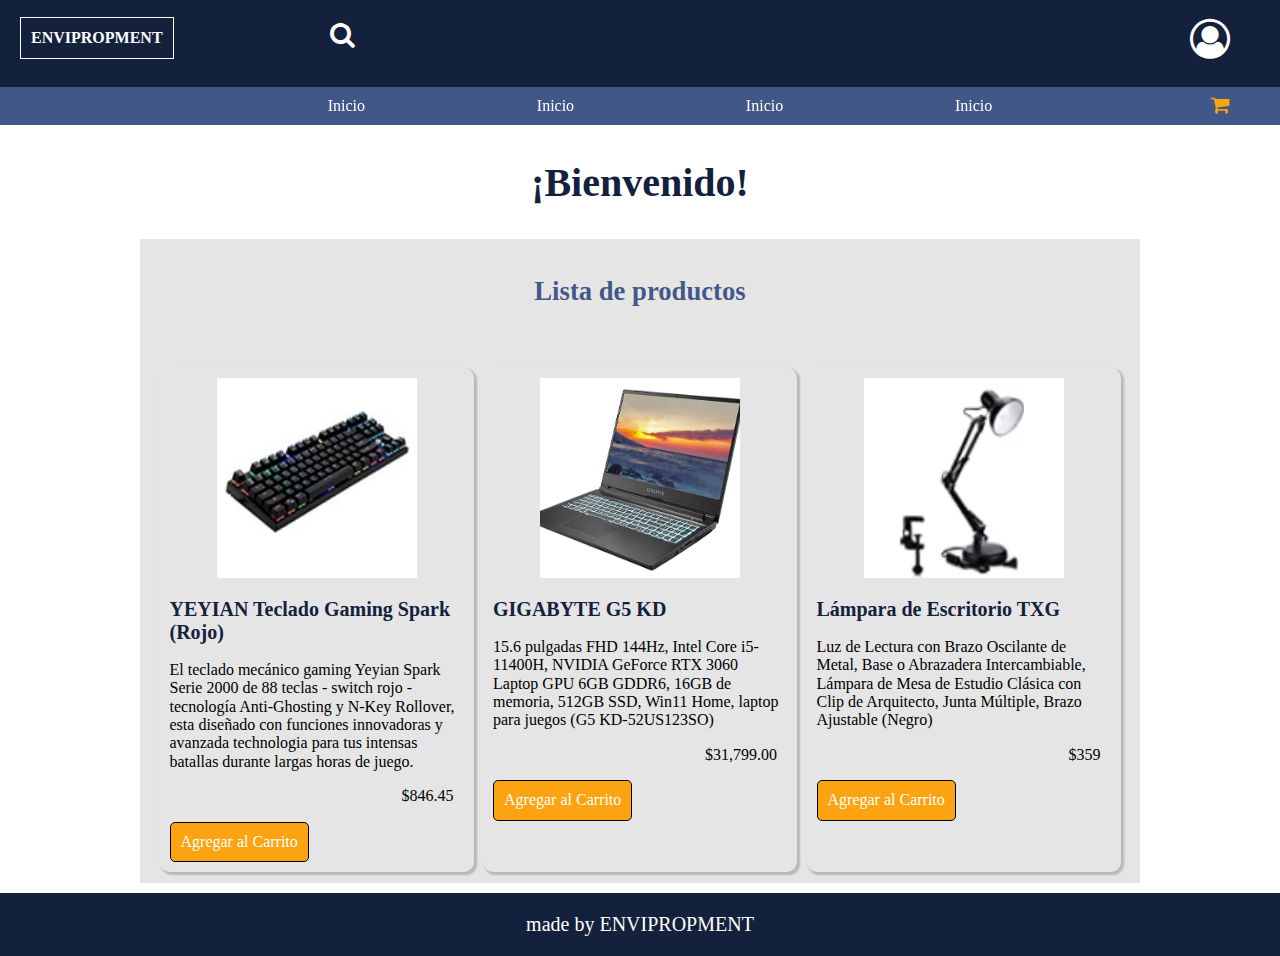
==== index.html @ 047ee3a3 "xd nomas" ====
<!DOCTYPE html>
<html lang="en">
<head>
    <meta charset="UTF-8">
    <meta http-equiv="X-UA-Compatible" content="IE=edge">
    <meta name="viewport" content="width=device-width, initial-scale=1.0">
    <title>Document</title>
    <link rel="stylesheet" href="css/main.css">
    <link rel="stylesheet" href="css/font-awesome.min.css"/>
    <link rel="stylesheet" href="css/header.css">
    <link rel="stylesheet" href="css/normalize.css">
</head>
<body>
    <header>
        <div class="contenedor-arriba">
            <a href="#" class="btn-nombre"><h1>ENVIPROPMENT</h1></a>
            <div class="contenedor-busqueda">
                <a href="#" class="btn-busqueda"><i class="fa fa-search" aria-hidden="true"></i></a>
            </div>
            
            <ul class="nav">
                <li>
                    <a href="#" class="btn-usuario"><i class="fa fa-user-circle-o" aria-hidden="true"></i></a>
                  <ul>
                    <li><a href="#">INICIAR SESION </a></li>
                    <li><a href="#">CONFIGURACION</a></li>
                  </ul>
                </li>
            </ul>
           
        </div>
        <div class="contenedor-abajo">
            <a href="#" class="btn-carrito"><i class="fa fa-shopping-cart" aria-hidden="true"></i></a>
            <ul>
                <li><a href="#">Inicio</a></li>
                <li><a href="#">Inicio</a></li>
                <li><a href="#">Inicio</a></li>
                <li><a href="#">Inicio</a></li>
            </ul>
        </div>
    </header>
    <main>
        <h2>¡Bienvenido!</h2>
        <div class="container">
            <h3>Lista de productos</h3>
            <div class="contenedor-productos" id="contenedor-productos">
                <!-- <article class="producto" id="producto">
                    <div class="contenedor-img">
                        <img src="img/producto1.png" alt="">
                    </div>
                    <div class="contenedor-descripcion">
                        <h2 id="nombre-producto">NombreProducto</h2>
                        <p class="descripcion" id="descripcion-producto">Descripción</p>
                        <p class="precio" id="precio-producto">$150</p>
                        <a href="#" class="btn-agregar-carrito" id="btn-agregar-carrito">Agregar al Carrito</a>
                    </div>
                </article> -->
                
            </div>
        </div>
    </main>
    <!-- <button id="agregar">Agregar</button> -->
    <footer>
        <p>made by ENVIPROPMENT</p>
    </footer>
    <script src="js/jquery-3.6.0.min.js"></script>
    <script src="js/cookie.js"></script>
    <script src="js/programa.js"></script>
    <script src="js/productos.js"></script>
</body>
</html>
---- css/main.css ----
main{
    margin-top: 100px; 
    text-align: center;  
}

.container {
    width: 1000px;
    margin: 0 auto;
}

.container .producto{
    width: 30%;
    /* border: #000 solid 1px; */
    /* box-shadow: 1px 2px 2px 1px black; */
    box-shadow: 2px 2px 2px 1px rgba(0, 0, 0, 0.2);
    padding: 10px;
    border-radius: 10px;
    margin-top: 10px;
}

.container .producto h2{
    font-size: 15pt;
    margin-top: 20px;
}

.container .producto .precio{
    text-align: right;
    margin-right: 10px;
}

main .container{
    background: #e5e5e5;
    text-align: center;
    padding-top: 10px;
}
main h2{
    margin-top: 160px;
    color: #14213D;
    font-size: 30pt;
}

main .container h3{
    display: block;
    font-size: 20pt;
    color: rgba(61, 84, 134, 0.98);
    /* color: #fca311; */
}

main .container .contenedor-productos{
    display: flex;
    flex-wrap: wrap;
    justify-content: space-evenly;
    padding: 25px 10px;
    text-align: left;
    max-height: 500px;
    overflow-y: scroll;
    overflow-x: hidden;
}

main .container .contenedor-productos .contenedor-descripcion .btn-agregar-carrito{
    display: inline-block;
    text-decoration: none;
    color: white;
    padding: 10px;
    background: #FCA311;
    border: 1px solid #000;
    border-radius: 5px;
    cursor: pointer;
}

main .container .contenedor-img{
    width: 100%;
    text-align: center;
}

main .container .contenedor-img img{
    width: 200px;
    height: 200px;
    vertical-align: top;
    
}
---- css/header.css ----
header{
    text-align: center;
    position: fixed;
    width: 100%;
    top:0;
}

/* header h2{
    color: #14213D;
    font-size: 30pt;
} */

/* header .contenedor-abajo, header .contenedor-arriba{
    position: sticky;
    top: 0px;
} */


header .contenedor-arriba{
    z-index: 2;
    background: #14213D;
    position:relative;
    overflow: visible;
    padding: 20px;
}
header .contenedor-arriba .nav .btn-usuario, header .contenedor-arriba .btn-nombre{
    position: absolute;
}
header .contenedor-arriba .btn-nombre{
    display: block;
    border: #fff solid 1px;
    font-size: 6pt;
    text-decoration: none;
    color: #fff;
    left: 20px;
    top: 20%;
    padding: 0 10px;
}

header .contenedor-arriba .contenedor-busqueda{
    margin: 0 auto;
    width: 50%;
    color: #fff;
    text-align: left;
}

header .contenedor-arriba .contenedor-busqueda .btn-busqueda{
    color: #fff;
    font-size: 20pt;
}

header .contenedor-arriba .nav .btn-usuario{
    right: 50px;
    top: 20%;
    font-size: 30pt;
    color: #fff;
}

ul,ol{
    list-style: none;
}



header .contenedor-arriba .nav ul,header .contenedor-arriba .nav li{
    right: 50px;
    top: 20%;
    color: #fff;
 }

 header .contenedor-arriba .nav li ul a{
    background-color: #FCA311;
    color: white;
    text-decoration: none;
    padding: 10px 15px;
    display: block;
 }

 header .contenedor-arriba .nav li ul a:hover{
    background-color: #434343;
}

header .contenedor-arriba .nav  li ul {
    margin-top: 40px;
    display: none;
    position: absolute;
    min-width: 140px;
} 

header .contenedor-arriba .nav li:hover > ul{
    display: block;
}




header .contenedor-abajo{
    z-index: 1;
    background: rgba(61, 84, 134, 0.98);
    position:relative;
    overflow: hidden;
    padding: 10px;
    position: relative;
}

header .contenedor-abajo .btn-carrito{
    position: absolute;
    font-size: 15pt;
    right: 50px;
    top: 20%;
    color: #fca311;

}


header .contenedor-abajo ul{
    width: 80%;
    margin: 0 auto;
    display: flex;
    justify-content: space-evenly;
}

header .contenedor-abajo ul a{
    text-decoration: none;
    color: #fff;
}

header .contenedor-abajo ul li{
    list-style: none;
}

footer{
    text-align: center;
    font-size: 15pt;
    background:#14213D;
    overflow: hidden;
    margin-top: 10px;
    color: #fff;
}
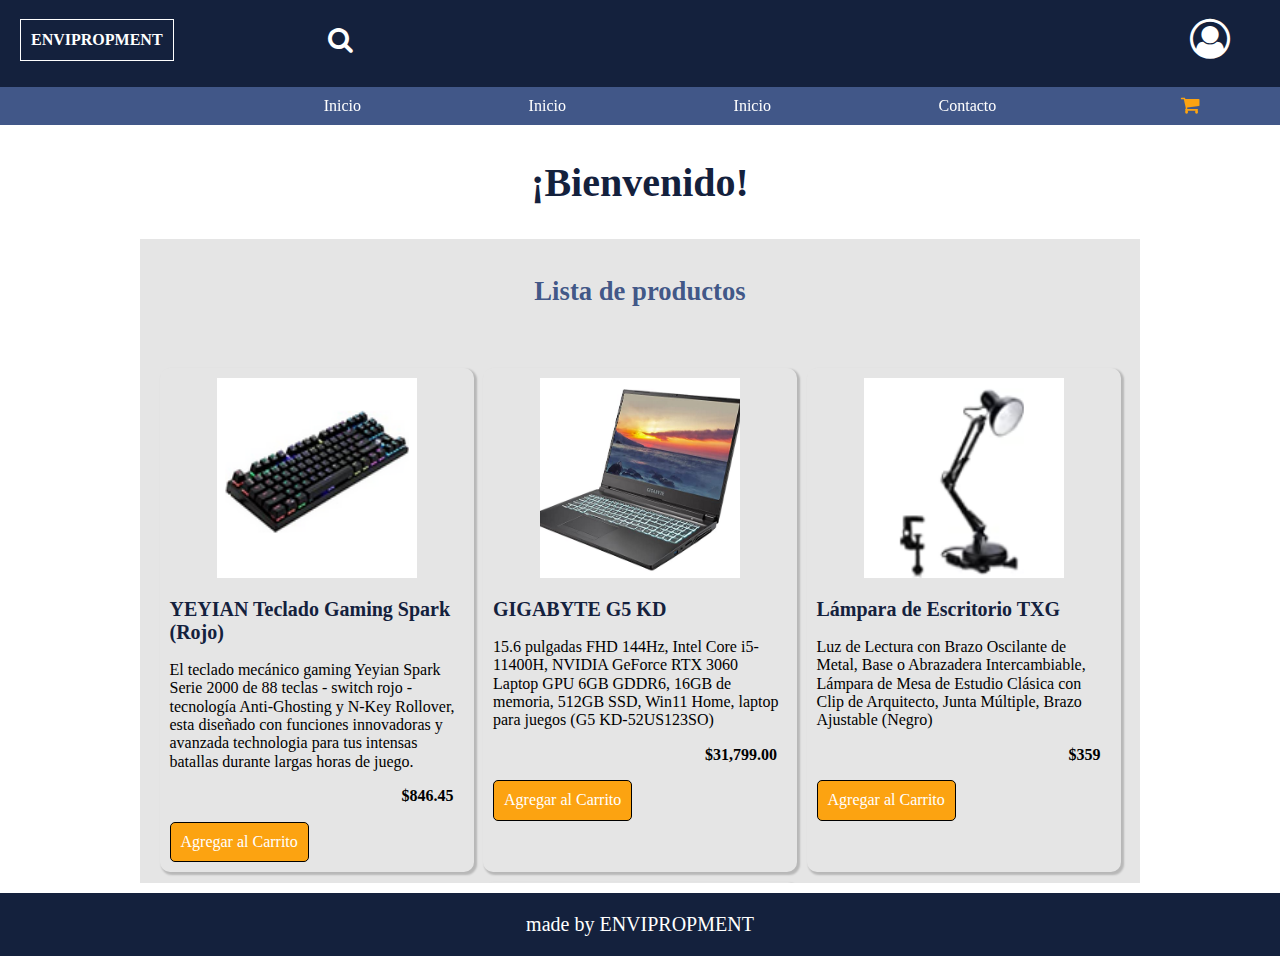
==== commit fdf6c7ad: "xd" ====
--- a/index.html
+++ b/index.html
@@ -13,29 +13,29 @@
 <body>
     <header>
         <div class="contenedor-arriba">
-            <a href="#" class="btn-nombre"><h1>ENVIPROPMENT</h1></a>
+            <a href="index.html" class="btn-nombre"><h1>ENVIPROPMENT</h1></a>
             <div class="contenedor-busqueda">
                 <a href="#" class="btn-busqueda"><i class="fa fa-search" aria-hidden="true"></i></a>
             </div>
             
             <ul class="nav">
                 <li>
-                    <a href="#" class="btn-usuario"><i class="fa fa-user-circle-o" aria-hidden="true"></i></a>
+                    <a href="#" class="btn-usuario"><span class="usuario">Nombre</span><i class="fa fa-user-circle-o" aria-hidden="true"></i></a>
                   <ul>
-                    <li><a href="#">INICIAR SESION </a></li>
-                    <li><a href="#">CONFIGURACION</a></li>
+                    <li><a href="#">CERRAR SESION </a></li>
+                    <li><a href="configuration.html">CONFIGURACION</a></li>
                   </ul>
                 </li>
             </ul>
            
         </div>
         <div class="contenedor-abajo">
-            <a href="#" class="btn-carrito"><i class="fa fa-shopping-cart" aria-hidden="true"></i></a>
+            <a href="carrito.html" class="btn-carrito"><i class="fa fa-shopping-cart" aria-hidden="true"></i></a>
             <ul>
                 <li><a href="#">Inicio</a></li>
                 <li><a href="#">Inicio</a></li>
                 <li><a href="#">Inicio</a></li>
-                <li><a href="#">Inicio</a></li>
+                <li><a href="contacto.html">Contacto</a></li>
             </ul>
         </div>
     </header>
--- a/css/main.css
+++ b/css/main.css
@@ -17,6 +17,7 @@
     padding: 10px;
     border-radius: 10px;
     margin-top: 10px;
+    overflow: hidden;
 }
 
 .container .producto h2{
@@ -27,6 +28,7 @@
 .container .producto .precio{
     text-align: right;
     margin-right: 10px;
+    font-weight: bold;
 }
 
 main .container{
--- a/css/header.css
+++ b/css/header.css
@@ -1,4 +1,3 @@
-
 header{
     text-align: center;
     position: fixed;
@@ -16,13 +15,12 @@
     top: 0px;
 } */
 
-
 header .contenedor-arriba{
     z-index: 2;
     background: #14213D;
     position:relative;
     overflow: visible;
-    padding: 20px;
+    padding: 15px;
 }
 header .contenedor-arriba .nav .btn-usuario, header .contenedor-arriba .btn-nombre{
     position: absolute;
@@ -34,7 +32,7 @@
     text-decoration: none;
     color: #fff;
     left: 20px;
-    top: 20%;
+    top: 22%;
     padding: 0 10px;
 }
 
@@ -43,11 +41,13 @@
     width: 50%;
     color: #fff;
     text-align: left;
+    margin-top: 10px;
 }
 
 header .contenedor-arriba .contenedor-busqueda .btn-busqueda{
     color: #fff;
     font-size: 20pt;
+    display: block;
 }
 
 header .contenedor-arriba .nav .btn-usuario{
@@ -55,6 +55,13 @@
     top: 20%;
     font-size: 30pt;
     color: #fff;
+    text-decoration: none;
+}
+
+header .contenedor-arriba .nav .btn-usuario .usuario{
+    margin-right: 10px;
+    font-size: 25pt;
+    display: none;
 }
 
 ul,ol{
@@ -62,10 +69,10 @@
 }
 
 
-
+/* -------------------------------------------------------------- */
 header .contenedor-arriba .nav ul,header .contenedor-arriba .nav li{
     right: 50px;
-    top: 20%;
+    top: 26%;
     color: #fff;
  }
 
@@ -80,7 +87,7 @@
  header .contenedor-arriba .nav li ul a:hover{
     background-color: #434343;
 }
-
+/*----------------------------------------------------------------------------------------- */
 header .contenedor-arriba .nav  li ul {
     margin-top: 40px;
     display: none;
@@ -91,9 +98,6 @@
 header .contenedor-arriba .nav li:hover > ul{
     display: block;
 }
-
-
-
 
 header .contenedor-abajo{
     z-index: 1;
@@ -107,12 +111,10 @@
 header .contenedor-abajo .btn-carrito{
     position: absolute;
     font-size: 15pt;
-    right: 50px;
+    right: 80px;
     top: 20%;
     color: #fca311;
-
 }
-
 
 header .contenedor-abajo ul{
     width: 80%;
@@ -137,4 +139,4 @@
     overflow: hidden;
     margin-top: 10px;
     color: #fff;
-}
+}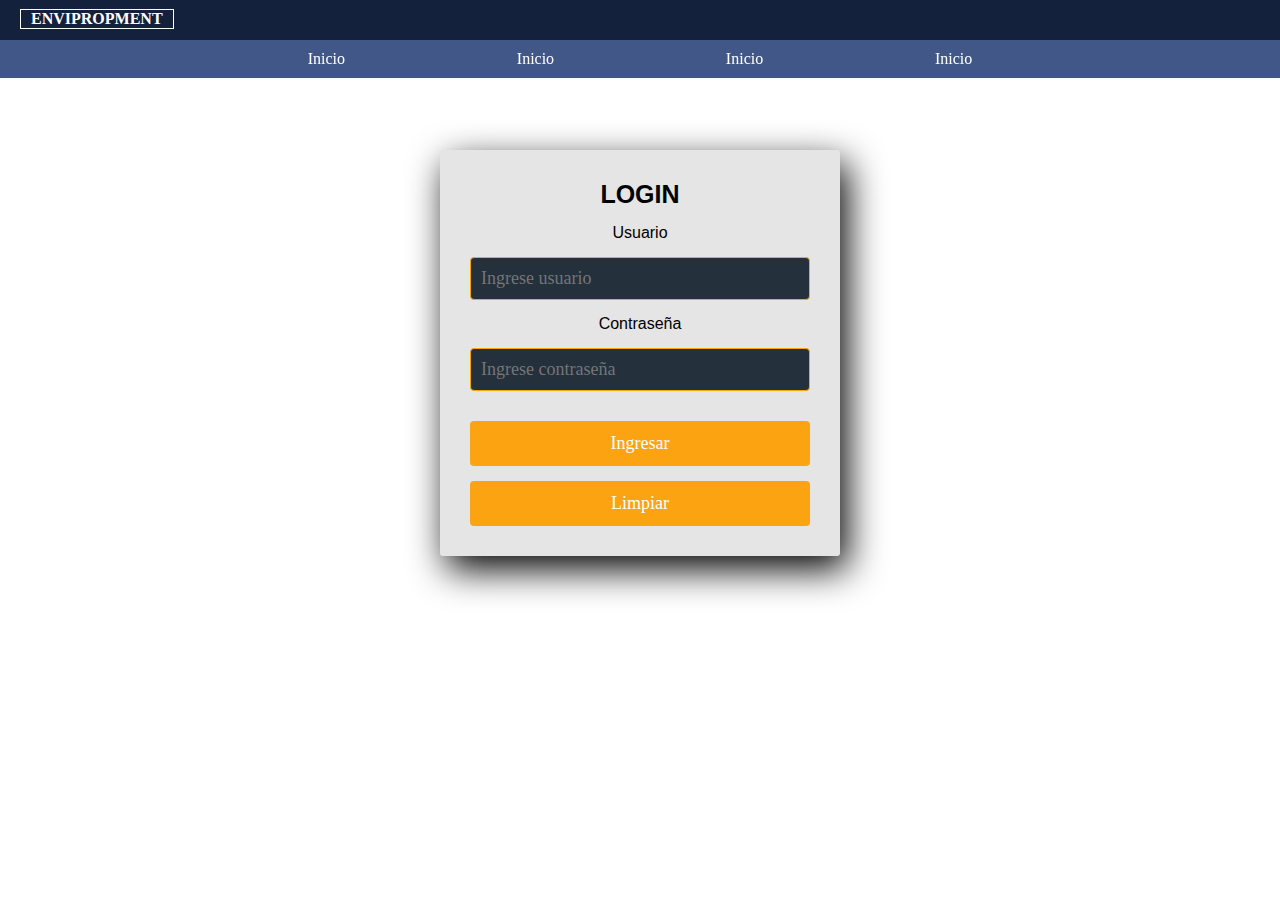
==== commit e33fc854: "aaaaa" ====
--- a/index.html
+++ b/index.html
@@ -5,67 +5,64 @@
     <meta http-equiv="X-UA-Compatible" content="IE=edge">
     <meta name="viewport" content="width=device-width, initial-scale=1.0">
     <title>Document</title>
-    <link rel="stylesheet" href="css/main.css">
-    <link rel="stylesheet" href="css/font-awesome.min.css"/>
-    <link rel="stylesheet" href="css/header.css">
-    <link rel="stylesheet" href="css/normalize.css">
+     <link rel="stylesheet" href="css/header.css">
+     <link rel="stylesheet" href="css/estilo.css">
 </head>
 <body>
     <header>
         <div class="contenedor-arriba">
-            <a href="index.html" class="btn-nombre"><h1>ENVIPROPMENT</h1></a>
+            <a href="#" class="btn-nombre"><h1>ENVIPROPMENT</h1></a>
             <div class="contenedor-busqueda">
                 <a href="#" class="btn-busqueda"><i class="fa fa-search" aria-hidden="true"></i></a>
             </div>
             
             <ul class="nav">
                 <li>
-                    <a href="#" class="btn-usuario"><span class="usuario">Nombre</span><i class="fa fa-user-circle-o" aria-hidden="true"></i></a>
+                    <a href="#" class="btn-usuario">  <i class="fa fa-user-circle-o" aria-hidden="true"></i></a>
                   <ul>
-                    <li><a href="#">CERRAR SESION </a></li>
-                    <li><a href="configuration.html">CONFIGURACION</a></li>
+                    <li><a href="#">INICIAR SESION </a></li>
+                    <li><a href="#">CONFIGURACION</a></li>
                   </ul>
                 </li>
-            </ul>
+              </ul>
            
         </div>
+        
         <div class="contenedor-abajo">
-            <a href="carrito.html" class="btn-carrito"><i class="fa fa-shopping-cart" aria-hidden="true"></i></a>
+            <a href="#" class="btn-carrito"><i class="fa fa-shopping-cart" aria-hidden="true"></i></a>
             <ul>
                 <li><a href="#">Inicio</a></li>
                 <li><a href="#">Inicio</a></li>
                 <li><a href="#">Inicio</a></li>
-                <li><a href="contacto.html">Contacto</a></li>
+                <li><a href="#">Inicio</a></li>
             </ul>
         </div>
     </header>
-    <main>
-        <h2>¡Bienvenido!</h2>
-        <div class="container">
-            <h3>Lista de productos</h3>
-            <div class="contenedor-productos" id="contenedor-productos">
-                <!-- <article class="producto" id="producto">
-                    <div class="contenedor-img">
-                        <img src="img/producto1.png" alt="">
-                    </div>
-                    <div class="contenedor-descripcion">
-                        <h2 id="nombre-producto">NombreProducto</h2>
-                        <p class="descripcion" id="descripcion-producto">Descripción</p>
-                        <p class="precio" id="precio-producto">$150</p>
-                        <a href="#" class="btn-agregar-carrito" id="btn-agregar-carrito">Agregar al Carrito</a>
-                    </div>
-                </article> -->
-                
-            </div>
-        </div>
-    </main>
-    <!-- <button id="agregar">Agregar</button> -->
-    <footer>
-        <p>made by ENVIPROPMENT</p>
-    </footer>
-    <script src="js/jquery-3.6.0.min.js"></script>
-    <script src="js/cookie.js"></script>
-    <script src="js/programa.js"></script>
-    <script src="js/productos.js"></script>
+
+<main>
+
+
+
+
+
+    <form class="login">
+        
+            <h4>LOGIN</h4>
+            <label for="txtusuario">Usuario</label>
+            <input type="text"  name="txtusuario" id="txtusuarioL" size="20" required placeholder="Ingrese usuario">
+            <br>
+            <label for="txtcontr">Contraseña</label>
+            <input type="password"  name="txtcontr" id="txtcontrL" size="20" required placeholder="Ingrese contraseña">
+            <br>
+             <input type="button" value="Ingresar" id="btn-login">
+             <input type="reset" value="Limpiar">
+        <!-- <br> -->
+        
+    </form>
+
+</main>
+<script src="js/cookie.js"></script>
+<script src="js/login.js"></script>
+<script src="js/ususarios.js"></script>
 </body>
-</html>+</html>
--- a/css/estilo.css
+++ b/css/estilo.css
@@ -0,0 +1,51 @@
+
+
+*{
+  padding: 0;
+  margin: 0;
+  box-sizing: border-box;
+}
+
+
+.login{
+  width: 400px;
+  background: #e5e5e5;
+  padding: 30px;
+  margin: 150px auto;
+  border-radius: 3px;
+  font-family: Arial, Helvetica, sans-serif;
+  justify-content: center;
+  align-items: center;
+ text-align: center;
+ box-shadow: 7px 13px 37px #000;
+ 
+}
+.login h4{
+  margin-bottom: 15px;
+  font-size: 25px;
+}
+
+.login label,.login input{
+  margin-top: 15px;
+}
+
+.login input{
+  width: 100%;
+  background: #24303c;
+  padding: 10px;
+  margin-bottom: 15px;
+  border-radius: 4px;
+  border: 1.5px solid #fca311;
+  font-family: 'calibri';
+  font-size: 18px;
+  color: #fff;
+
+}
+
+.login input[type="button"], .login input[type="reset"] {
+  margin-bottom: 0px;
+  background: #fca311;
+  border: none;
+  border-radius: 4px;
+  padding: 12px;
+}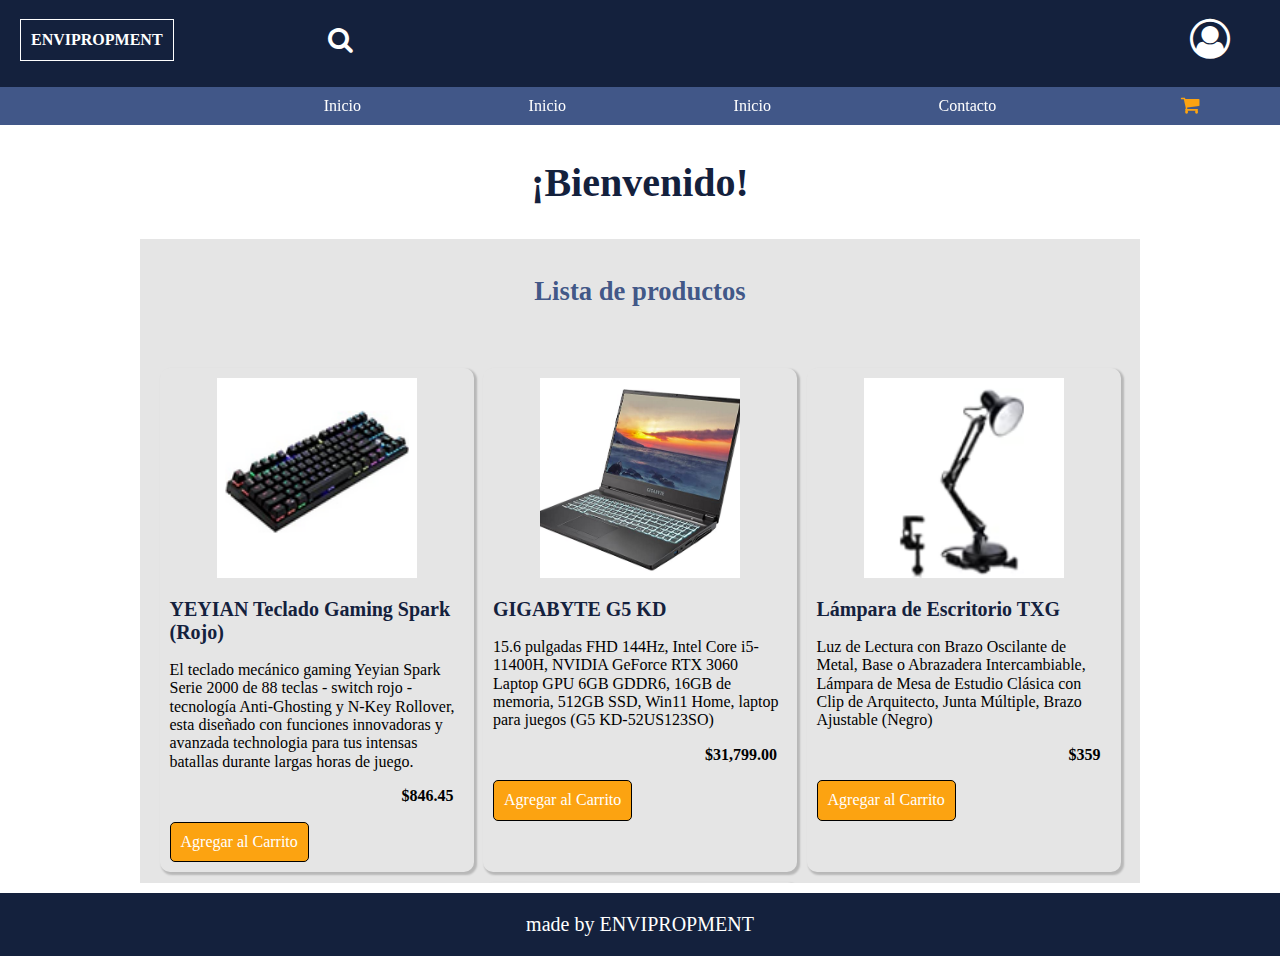
==== commit 1c1ee8a0: "carrito y productos" ====
--- a/index.html
+++ b/index.html
@@ -5,64 +5,67 @@
     <meta http-equiv="X-UA-Compatible" content="IE=edge">
     <meta name="viewport" content="width=device-width, initial-scale=1.0">
     <title>Document</title>
-     <link rel="stylesheet" href="css/header.css">
-     <link rel="stylesheet" href="css/estilo.css">
+    <link rel="stylesheet" href="css/main.css">
+    <link rel="stylesheet" href="css/font-awesome.min.css"/>
+    <link rel="stylesheet" href="css/header.css">
+    <link rel="stylesheet" href="css/normalize.css">
 </head>
 <body>
     <header>
         <div class="contenedor-arriba">
-            <a href="#" class="btn-nombre"><h1>ENVIPROPMENT</h1></a>
+            <a href="index.html" class="btn-nombre"><h1>ENVIPROPMENT</h1></a>
             <div class="contenedor-busqueda">
                 <a href="#" class="btn-busqueda"><i class="fa fa-search" aria-hidden="true"></i></a>
             </div>
             
             <ul class="nav">
                 <li>
-                    <a href="#" class="btn-usuario">  <i class="fa fa-user-circle-o" aria-hidden="true"></i></a>
+                    <a href="#" class="btn-usuario"><span class="usuario">Nombre</span><i class="fa fa-user-circle-o" aria-hidden="true"></i></a>
                   <ul>
-                    <li><a href="#">INICIAR SESION </a></li>
-                    <li><a href="#">CONFIGURACION</a></li>
+                    <li><a href="#">CERRAR SESION </a></li>
+                    <li><a href="configuration.html">CONFIGURACION</a></li>
                   </ul>
                 </li>
-              </ul>
+            </ul>
            
         </div>
-        
         <div class="contenedor-abajo">
-            <a href="#" class="btn-carrito"><i class="fa fa-shopping-cart" aria-hidden="true"></i></a>
+            <a href="carrito.html" class="btn-carrito"><i class="fa fa-shopping-cart" aria-hidden="true"></i></a>
             <ul>
                 <li><a href="#">Inicio</a></li>
                 <li><a href="#">Inicio</a></li>
                 <li><a href="#">Inicio</a></li>
-                <li><a href="#">Inicio</a></li>
+                <li><a href="contacto.html">Contacto</a></li>
             </ul>
         </div>
     </header>
-
-<main>
-
-
-
-
-
-    <form class="login">
-        
-            <h4>LOGIN</h4>
-            <label for="txtusuario">Usuario</label>
-            <input type="text"  name="txtusuario" id="txtusuarioL" size="20" required placeholder="Ingrese usuario">
-            <br>
-            <label for="txtcontr">Contraseña</label>
-            <input type="password"  name="txtcontr" id="txtcontrL" size="20" required placeholder="Ingrese contraseña">
-            <br>
-             <input type="button" value="Ingresar" id="btn-login">
-             <input type="reset" value="Limpiar">
-        <!-- <br> -->
-        
-    </form>
-
-</main>
-<script src="js/cookie.js"></script>
-<script src="js/login.js"></script>
-<script src="js/ususarios.js"></script>
+    <main>
+        <h2>¡Bienvenido!</h2>
+        <div class="container">
+            <h3>Lista de productos</h3>
+            <div class="contenedor-productos" id="contenedor-productos">
+                <!-- <article class="producto" id="producto">
+                    <div class="contenedor-img">
+                        <img src="img/producto1.png" alt="">
+                    </div>
+                    <div class="contenedor-descripcion">
+                        <h2 id="nombre-producto">NombreProducto</h2>
+                        <p class="descripcion" id="descripcion-producto">Descripción</p>
+                        <p class="precio" id="precio-producto">$150</p>
+                        <a href="#" class="btn-agregar-carrito" id="btn-agregar-carrito">Agregar al Carrito</a>
+                    </div>
+                </article> -->
+                
+            </div>
+        </div>
+    </main>
+    <!-- <button id="agregar">Agregar</button> -->
+    <footer>
+        <p>made by ENVIPROPMENT</p>
+    </footer>
+    <script src="js/jquery-3.6.0.min.js"></script>
+    <script src="js/cookie.js"></script>
+    <script src="js/programa.js"></script>
+    <script src="js/productos.js"></script>
 </body>
-</html>
+</html>--- a/css/main.css
+++ b/css/main.css
@@ -0,0 +1,84 @@
+
+main{
+    margin-top: 100px; 
+    text-align: center;  
+}
+
+.container {
+    width: 1000px;
+    margin: 0 auto;
+}
+
+.container .producto{
+    width: 30%;
+    /* border: #000 solid 1px; */
+    /* box-shadow: 1px 2px 2px 1px black; */
+    box-shadow: 2px 2px 2px 1px rgba(0, 0, 0, 0.2);
+    padding: 10px;
+    border-radius: 10px;
+    margin-top: 10px;
+    overflow: hidden;
+}
+
+.container .producto h2{
+    font-size: 15pt;
+    margin-top: 20px;
+}
+
+.container .producto .precio{
+    text-align: right;
+    margin-right: 10px;
+    font-weight: bold;
+}
+
+main .container{
+    background: #e5e5e5;
+    text-align: center;
+    padding-top: 10px;
+}
+main h2{
+    margin-top: 160px;
+    color: #14213D;
+    font-size: 30pt;
+}
+
+main .container h3{
+    display: block;
+    font-size: 20pt;
+    color: rgba(61, 84, 134, 0.98);
+    /* color: #fca311; */
+}
+
+main .container .contenedor-productos{
+    display: flex;
+    flex-wrap: wrap;
+    justify-content: space-evenly;
+    padding: 25px 10px;
+    text-align: left;
+    max-height: 500px;
+    overflow-y: scroll;
+    overflow-x: hidden;
+}
+
+main .container .contenedor-productos .contenedor-descripcion .btn-agregar-carrito{
+    display: inline-block;
+    text-decoration: none;
+    color: white;
+    padding: 10px;
+    background: #FCA311;
+    border: 1px solid #000;
+    border-radius: 5px;
+    cursor: pointer;
+}
+
+main .container .contenedor-img{
+    width: 100%;
+    text-align: center;
+}
+
+main .container .contenedor-img img{
+    width: 200px;
+    height: 200px;
+    vertical-align: top;
+    
+}
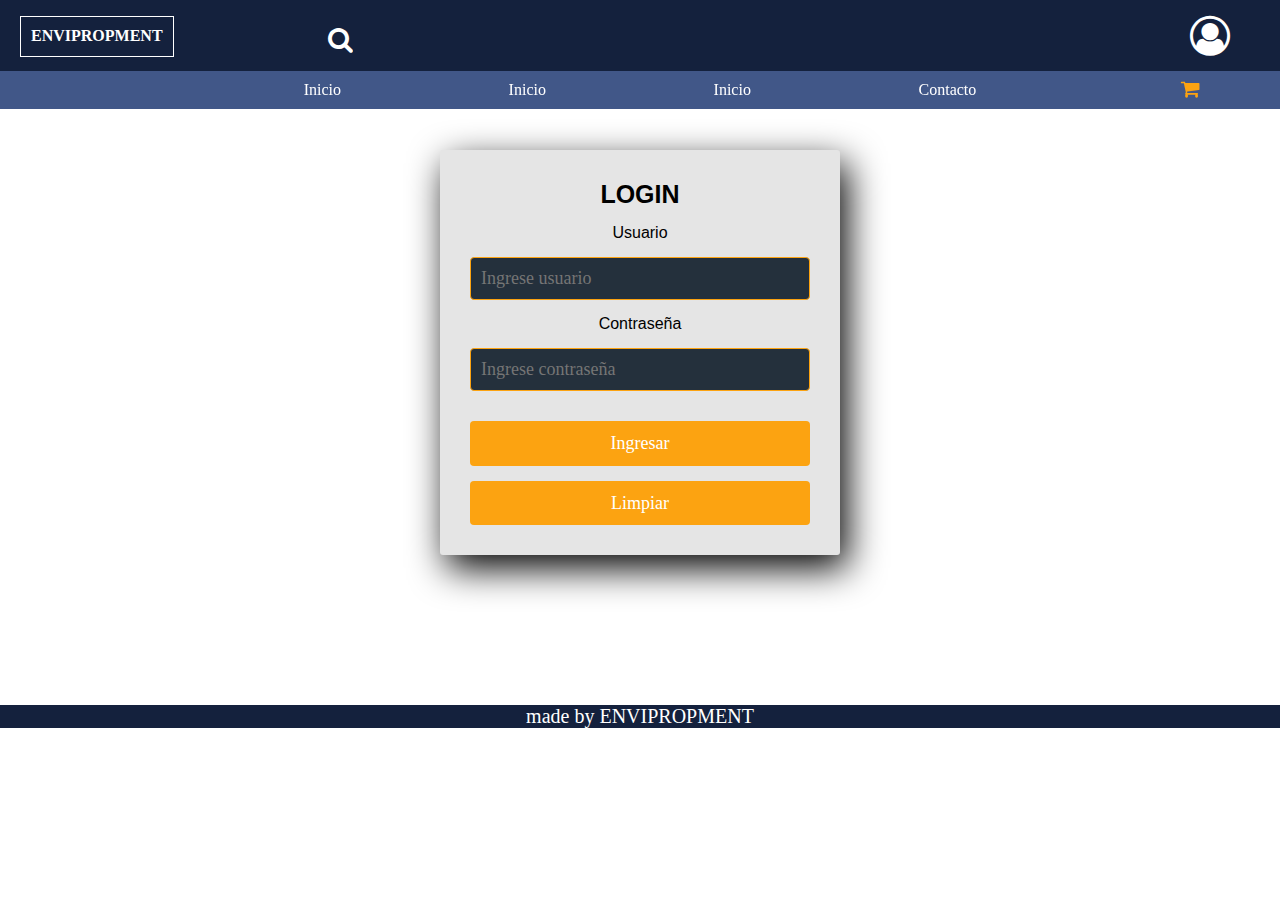
==== commit 8fb60f08: "termiando" ====
--- a/index.html
+++ b/index.html
@@ -9,11 +9,12 @@
     <link rel="stylesheet" href="css/font-awesome.min.css"/>
     <link rel="stylesheet" href="css/header.css">
     <link rel="stylesheet" href="css/normalize.css">
+    <link rel="stylesheet" href="css/estilo.css">
 </head>
-<body>
+<body onload="nombuser()">
     <header>
         <div class="contenedor-arriba">
-            <a href="index.html" class="btn-nombre"><h1>ENVIPROPMENT</h1></a>
+            <a href="inicio.html" class="btn-nombre"><h1>ENVIPROPMENT</h1></a>
             <div class="contenedor-busqueda">
                 <a href="#" class="btn-busqueda"><i class="fa fa-search" aria-hidden="true"></i></a>
             </div>
@@ -22,7 +23,7 @@
                 <li>
                     <a href="#" class="btn-usuario"><span class="usuario">Nombre</span><i class="fa fa-user-circle-o" aria-hidden="true"></i></a>
                   <ul>
-                    <li><a href="#">CERRAR SESION </a></li>
+                    <li><a href="registro.html">REGISTRAR </a></li>
                     <li><a href="configuration.html">CONFIGURACION</a></li>
                   </ul>
                 </li>
@@ -40,24 +41,19 @@
         </div>
     </header>
     <main>
-        <h2>¡Bienvenido!</h2>
-        <div class="container">
-            <h3>Lista de productos</h3>
-            <div class="contenedor-productos" id="contenedor-productos">
-                <!-- <article class="producto" id="producto">
-                    <div class="contenedor-img">
-                        <img src="img/producto1.png" alt="">
-                    </div>
-                    <div class="contenedor-descripcion">
-                        <h2 id="nombre-producto">NombreProducto</h2>
-                        <p class="descripcion" id="descripcion-producto">Descripción</p>
-                        <p class="precio" id="precio-producto">$150</p>
-                        <a href="#" class="btn-agregar-carrito" id="btn-agregar-carrito">Agregar al Carrito</a>
-                    </div>
-                </article> -->
-                
-            </div>
-        </div>
+        <form class="login">
+
+            <h4>LOGIN</h4>
+            <label for="txtusuario">Usuario</label>
+            <input type="text"  name="txtusuario" id="txtusuarioL" size="20" required placeholder="Ingrese usuario">
+            <br>
+            <label for="txtcontr">Contraseña</label>
+            <input type="password"  name="txtcontr" id="txtcontrL" size="20" required placeholder="Ingrese contraseña">
+            <br>
+            <input type="button" value="Ingresar" id="btn-login">
+            <input type="reset" value="Limpiar">
+        
+        </form>
     </main>
     <!-- <button id="agregar">Agregar</button> -->
     <footer>
@@ -65,7 +61,7 @@
     </footer>
     <script src="js/jquery-3.6.0.min.js"></script>
     <script src="js/cookie.js"></script>
-    <script src="js/programa.js"></script>
-    <script src="js/productos.js"></script>
+    <script src="js/login.js"></script>
+    <!-- <script src="js/productos.js"></script> -->
 </body>
 </html>--- a/css/estilo.css
+++ b/css/estilo.css
@@ -0,0 +1,49 @@
+*{
+  padding: 0;
+  margin: 0;
+  box-sizing: border-box;
+}
+
+
+.login{
+  width: 400px;
+  background: #e5e5e5;
+  padding: 30px;
+  margin: 150px auto;
+  border-radius: 3px;
+  font-family: Arial, Helvetica, sans-serif;
+  justify-content: center;
+  align-items: center;
+ text-align: center;
+ box-shadow: 7px 13px 37px #000;
+ 
+}
+.login h4{
+  margin-bottom: 15px;
+  font-size: 25px;
+}
+
+.login label,.login input{
+  margin-top: 15px;
+}
+
+.login input{
+  width: 100%;
+  background: #24303c;
+  padding: 10px;
+  margin-bottom: 15px;
+  border-radius: 4px;
+  border: 1.5px solid #fca311;
+  font-family: 'calibri';
+  font-size: 18px;
+  color: #fff;
+
+}
+
+.login input[type="button"], .login input[type="reset"] {
+  margin-bottom: 0px;
+  background: #fca311;
+  border: none;
+  border-radius: 4px;
+  padding: 12px;
+}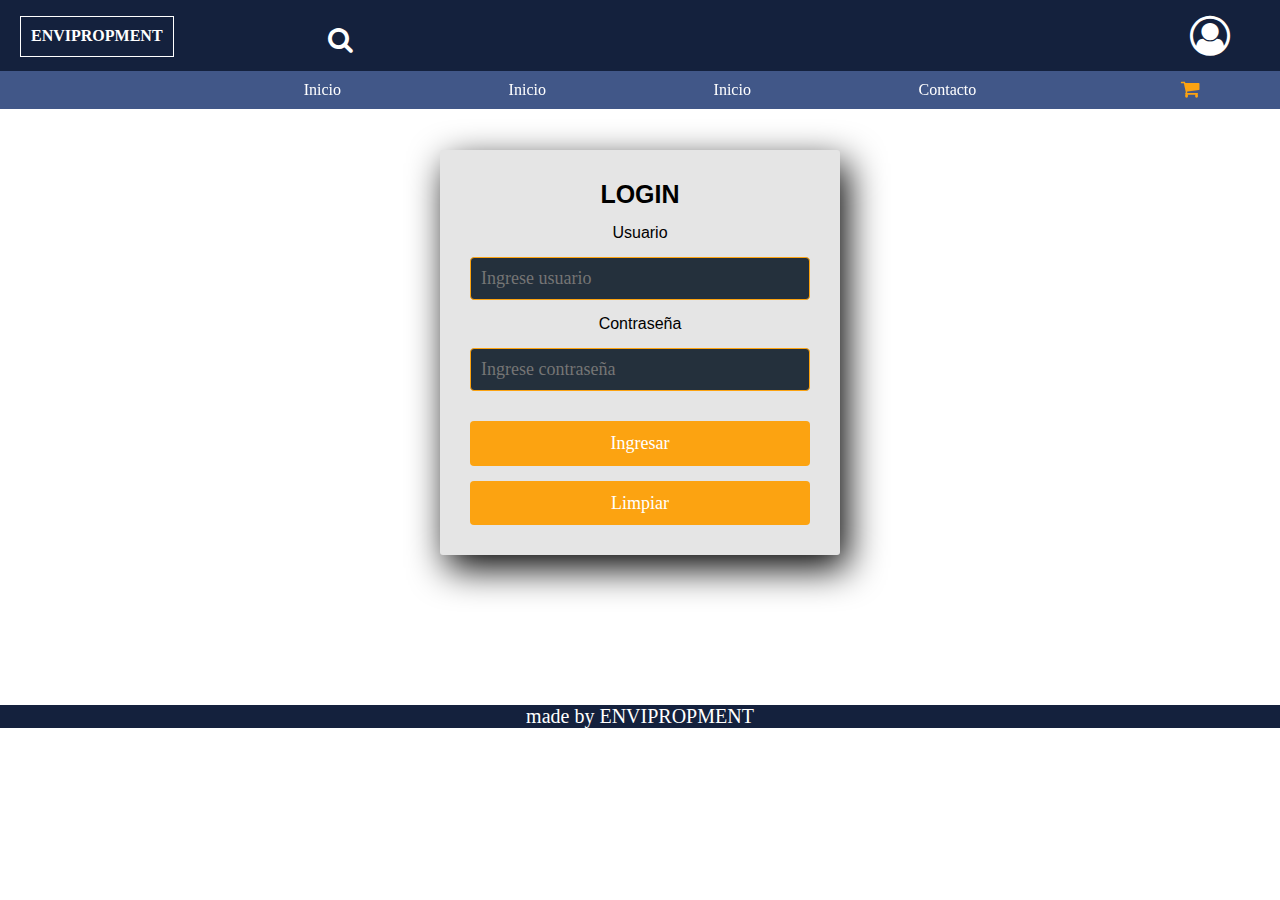
==== commit 8fd43370: "aaaa" ====
--- a/index.html
+++ b/index.html
@@ -14,7 +14,7 @@
 <body onload="nombuser()">
     <header>
         <div class="contenedor-arriba">
-            <a href="inicio.html" class="btn-nombre"><h1>ENVIPROPMENT</h1></a>
+            <a href="#" class="btn-nombre"><h1>ENVIPROPMENT</h1></a>
             <div class="contenedor-busqueda">
                 <a href="#" class="btn-busqueda"><i class="fa fa-search" aria-hidden="true"></i></a>
             </div>
@@ -31,7 +31,7 @@
            
         </div>
         <div class="contenedor-abajo">
-            <a href="carrito.html" class="btn-carrito"><i class="fa fa-shopping-cart" aria-hidden="true"></i></a>
+            <a href="#" class="btn-carrito"><i class="fa fa-shopping-cart" aria-hidden="true"></i></a>
             <ul>
                 <li><a href="#">Inicio</a></li>
                 <li><a href="#">Inicio</a></li>
